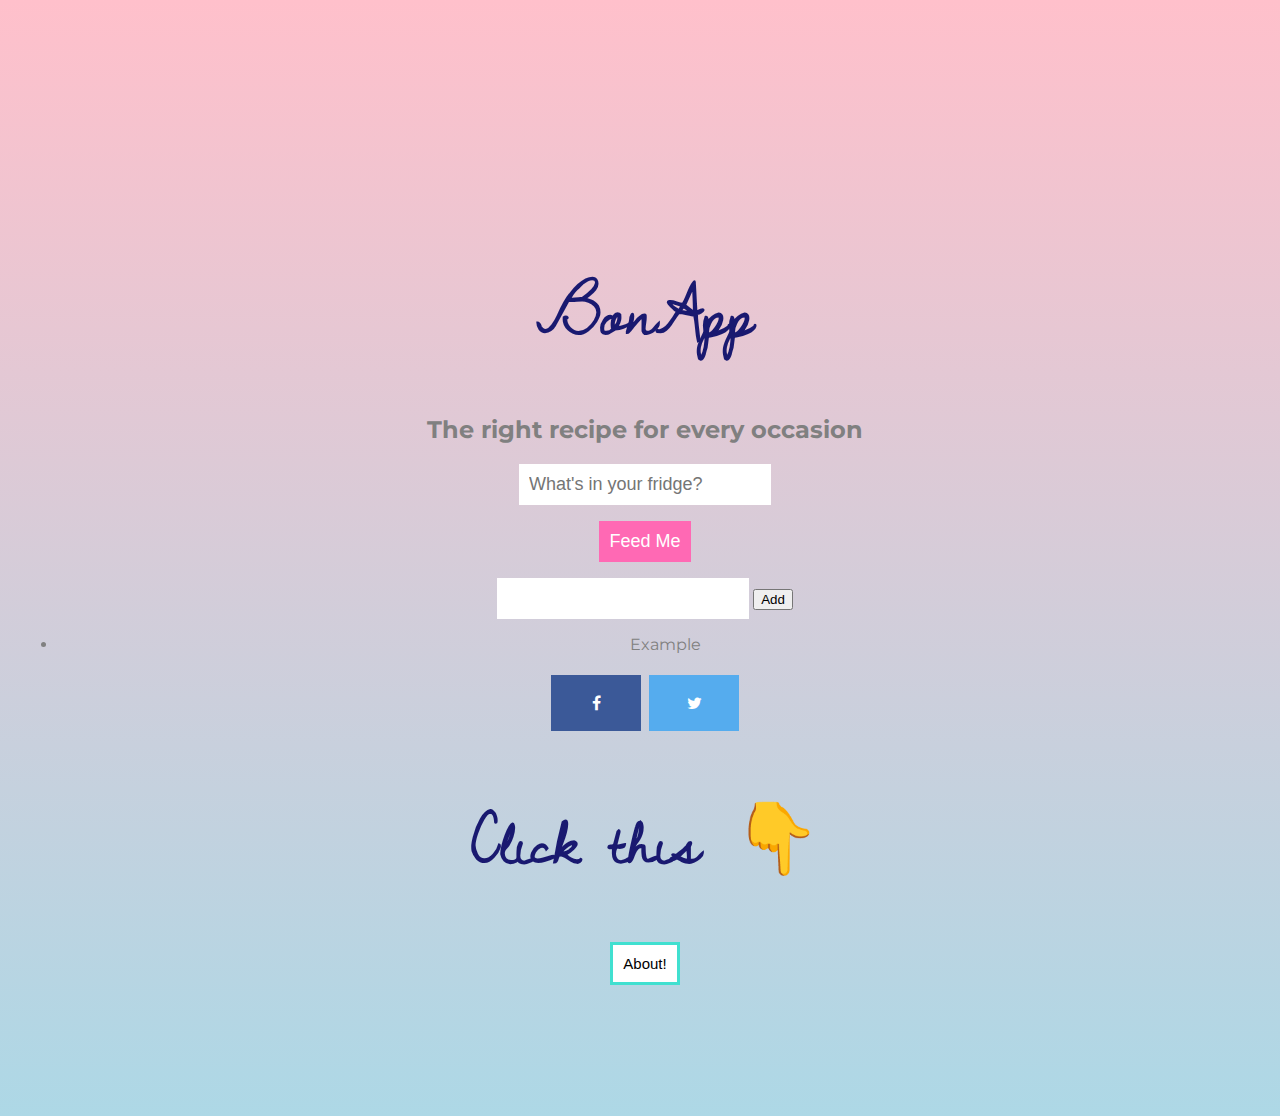
==== index.html @ dd4b1d77 "Fixed unwanted code in head" ====
<!DOCTYPE html>
<head>
  <title>BonApp</title>
    <link href="https://fonts.googleapis.com/css?family=Dawning+of+a+New+Day" rel="stylesheet">
    <link rel="stylesheet" type="text/css" href="stylesheet.css">

    <link href="https://fonts.googleapis.com/css?family=Hind" rel="stylesheet">

    <link rel="stylesheet" href="https://cdnjs.cloudflare.com/ajax/libs/font-awesome/4.7.0/css/font-awesome.min.css">

    <link href="https://fonts.googleapis.com/css?family=Montserrat" rel="stylesheet">
    <!-- Add icon library -->
  <link rel="stylesheet" href="https://cdnjs.cloudflare.com/ajax/libs/font-awesome/4.7.0/css/font-awesome.min.css">
  <script src="https://code.jquery.com/jquery-3.3.1.min.js"
  integrity="sha256-FgpCb/KJQlLNfOu91ta32o/NMZxltwRo8QtmkMRdAu8="
  crossorigin="anonymous"></script>


    <link href="https://fonts.googleapis.com/css?family=Montserrat" rel="stylesheet">


</head>
<body>
  <h1>BonApp</h1>
  <h2>The right recipe for every occasion</h2>
    <input type="email" placeholder="What's in your fridge?">
    <p>
    </p>
  <input type="submit" value="Feed Me">
  <p>
  </p>
  <input id="input" type="text">
   <button id="button">Add</button>
   <ul id="list">
     <li>Example</li>
   </ul>
  <!-- Add font awesome icons -->
  <a href="#" class="fa fa-facebook"></a>
  <a href="#" class="fa fa-twitter"></a>

<h1>Click this 👇</h1>

<button class="alert-button">About!</button>

<script src="jquery.js"></script>

</body>
---- stylesheet.css ----
h1 {
  font-family: 'Dawning of a New Day', cursive;
  font-size: 70px;
  color: #191970;
}
h2 {
  font-size: 20px
  color: #191970;
}
body {
      text-align: center;
      background: linear-gradient(pink, lightblue);
      background-size: cover;
      background-position: center;
      color: grey;
      font-family: 'Montserrat', sans-serif;
      padding: 200px 0 0 10px;
      height: 100vh;
    }
      input {
      border: 0;
      padding: 10px;
      font-size: 18px;
      font-color: grey;
    }
    input[type="submit"] {
      background: hotpink;
      color: white;
    }

    .fa {
  padding: 20px;
  font-size: 30px;
  width: 50px;
  text-align: center;
  text-decoration: none;
  margin: 5px 2px;
}

.fa:hover {
    opacity: 0.7;
}

.fa-facebook {
  background: #3B5998;
  color: white;
}

.fa-twitter {
  background: #55ACEE;
  color: white;
}

.alert-button {
  background-color: white;
  border: solid 3px turquoise;
  padding: 10px;
  font-size: 15px;
}=
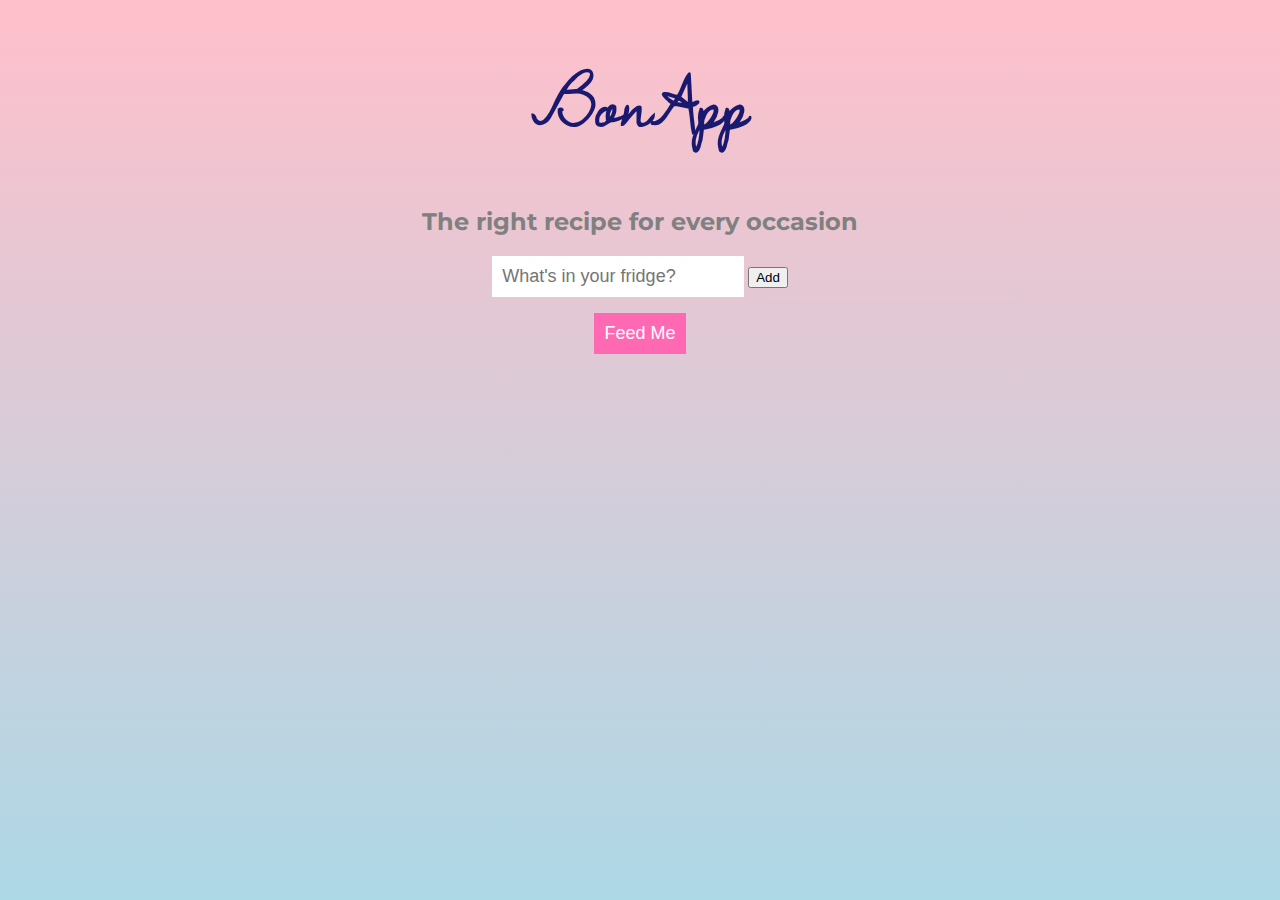
==== commit c3302179: "Clean up" ====
--- a/index.html
+++ b/index.html
@@ -10,37 +10,45 @@
 
     <link href="https://fonts.googleapis.com/css?family=Montserrat" rel="stylesheet">
     <!-- Add icon library -->
-  <link rel="stylesheet" href="https://cdnjs.cloudflare.com/ajax/libs/font-awesome/4.7.0/css/font-awesome.min.css">
-  <script src="https://code.jquery.com/jquery-3.3.1.min.js"
-  integrity="sha256-FgpCb/KJQlLNfOu91ta32o/NMZxltwRo8QtmkMRdAu8="
-  crossorigin="anonymous"></script>
+    <link rel="stylesheet" href="https://cdnjs.cloudflare.com/ajax/libs/font-awesome/4.7.0/css/font-awesome.min.css">
 
+    <script src="https://code.jquery.com/jquery-3.3.1.min.js"
+    integrity="sha256-FgpCb/KJQlLNfOu91ta32o/NMZxltwRo8QtmkMRdAu8="
+    crossorigin="anonymous"></script>
 
     <link href="https://fonts.googleapis.com/css?family=Montserrat" rel="stylesheet">
+</head>
 
+<body>
 
-</head>
-<body>
-  <h1>BonApp</h1>
-  <h2>The right recipe for every occasion</h2>
-    <input type="email" placeholder="What's in your fridge?">
-    <p>
-    </p>
-  <input type="submit" value="Feed Me">
-  <p>
-  </p>
-  <input id="input" type="text">
-   <button id="button">Add</button>
-   <ul id="list">
-     <li>Example</li>
-   </ul>
+  <div class="home center">
+    <div>
+      <div class="logo">
+        <h1>BonApp</h1>
+      </div>
+
+      <div class="form">
+        <h2>The right recipe for every occasion</h2>
+        <input type="email" id="ingredient" placeholder="What's in your fridge?">
+        <button id="button">Add</button>
+      </div>
+
+       <div>
+         <ul id="list">
+           <!-- List of ingredients will go here once added -->
+         </ul>
+       </div>
+
+       <div>
+         <a href="results.html"><input type="submit" value="Feed Me"></a>
+       </div>
+    </div>
+  </div>
+
   <!-- Add font awesome icons -->
-  <a href="#" class="fa fa-facebook"></a>
-  <a href="#" class="fa fa-twitter"></a>
+  <!-- <a href="#" class="fa fa-facebook"></a>
+  <a href="#" class="fa fa-twitter"></a> -->
 
-<h1>Click this 👇</h1>
-
-<button class="alert-button">About!</button>
 
 <script src="jquery.js"></script>
 
--- a/stylesheet.css
+++ b/stylesheet.css
@@ -7,28 +7,41 @@
   font-size: 20px
   color: #191970;
 }
+
+ul {
+  padding: 0;
+}
+
 body {
-      text-align: center;
-      background: linear-gradient(pink, lightblue);
-      background-size: cover;
-      background-position: center;
-      color: grey;
-      font-family: 'Montserrat', sans-serif;
-      padding: 200px 0 0 10px;
-      height: 100vh;
-    }
-      input {
-      border: 0;
-      padding: 10px;
-      font-size: 18px;
-      font-color: grey;
-    }
-    input[type="submit"] {
-      background: hotpink;
-      color: white;
-    }
+  margin: 0;
+  text-align: center;
+  background: linear-gradient(pink, lightblue);
+  background-size: cover;
+  background-position: center;
+  color: grey;
+  font-family: 'Montserrat', sans-serif;
+  height: 100vh;
+}
 
-    .fa {
+.center {
+  display: flex;
+  justify-content: center;
+  align-items: center;
+}
+
+input {
+  border: 0;
+  padding: 10px;
+  font-size: 18px;
+  font-color: grey;
+}
+
+input[type="submit"] {
+  background: hotpink;
+  color: white;
+}
+
+.fa {
   padding: 20px;
   font-size: 30px;
   width: 50px;
@@ -38,7 +51,7 @@
 }
 
 .fa:hover {
-    opacity: 0.7;
+  opacity: 0.7;
 }
 
 .fa-facebook {
@@ -56,4 +69,8 @@
   border: solid 3px turquoise;
   padding: 10px;
   font-size: 15px;
-}=
+}
+
+li {
+  list-style: none;
+}
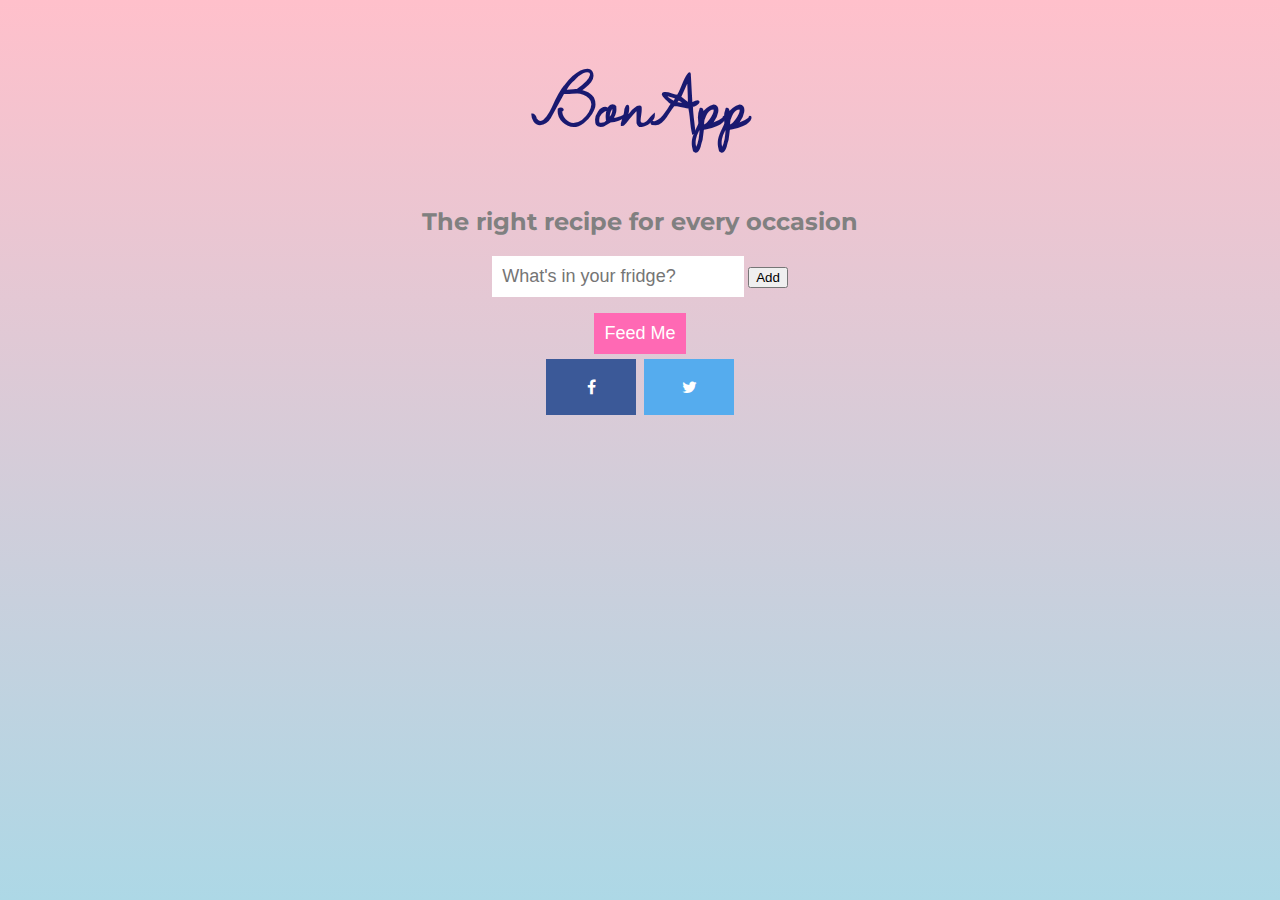
==== commit 399bc24d: "Social Media Buttons" ====
--- a/index.html
+++ b/index.html
@@ -46,8 +46,8 @@
   </div>
 
   <!-- Add font awesome icons -->
-  <!-- <a href="#" class="fa fa-facebook"></a>
-  <a href="#" class="fa fa-twitter"></a> -->
+  <a href="#" class="fa fa-facebook"></a>
+  <a href="#" class="fa fa-twitter"></a>
 
 
 <script src="jquery.js"></script>
--- a/stylesheet.css
+++ b/stylesheet.css
@@ -21,6 +21,14 @@
   color: grey;
   font-family: 'Montserrat', sans-serif;
   height: 100vh;
+}
+
+
+input:focus,
+select:focus,
+textarea:focus,
+button:focus {
+    outline: none;
 }
 
 .center {
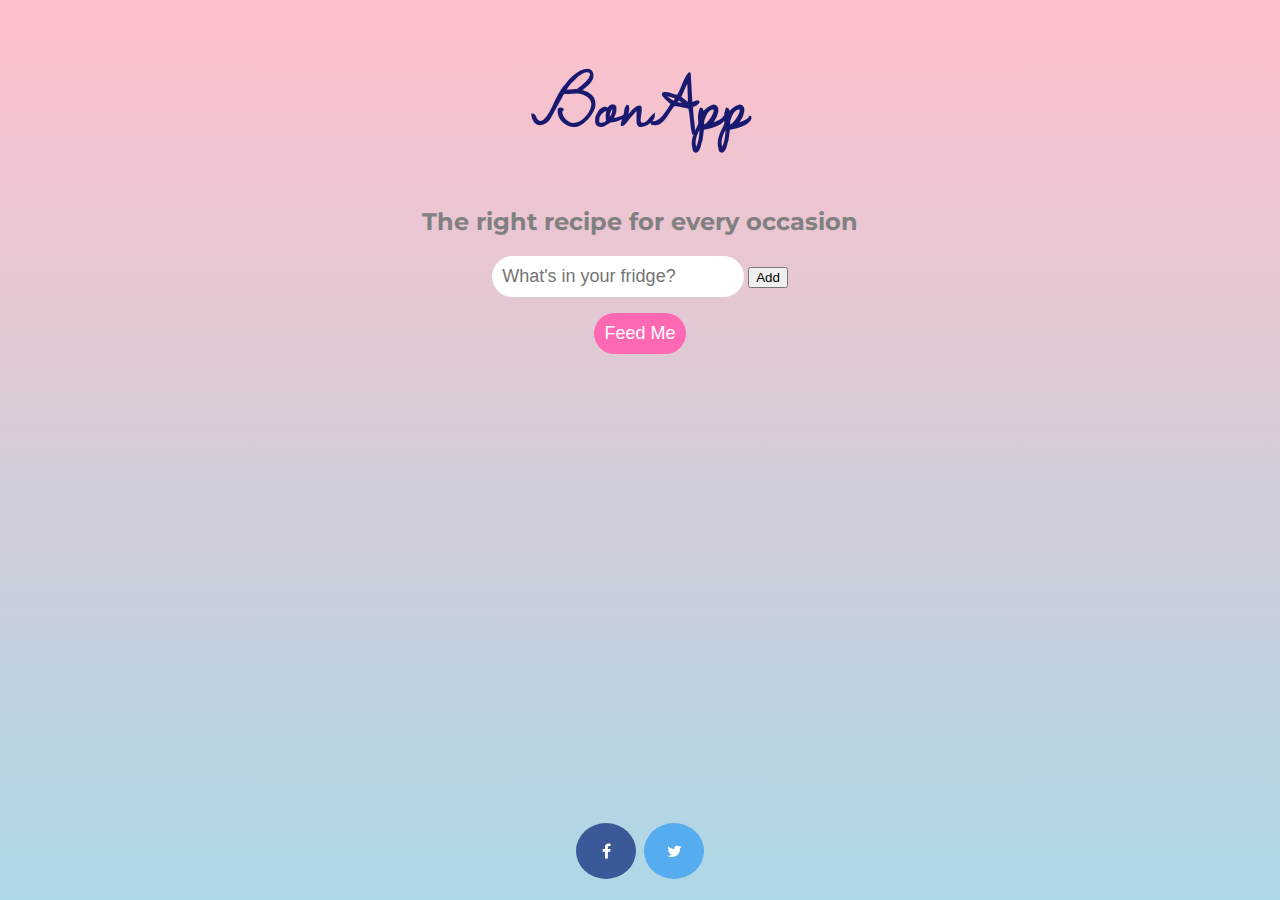
==== commit 0c20da06: "Footer" ====
--- a/index.html
+++ b/index.html
@@ -45,10 +45,13 @@
     </div>
   </div>
 
-  <!-- Add font awesome icons -->
-  <a href="#" class="fa fa-facebook"></a>
-  <a href="#" class="fa fa-twitter"></a>
 
+
+  <div class="footer">
+    <p>  <!-- Add font awesome icons -->
+      <a href="#" class="fa fa-facebook"></a>
+      <a href="#" class="fa fa-twitter"></a></p>
+  </div>
 
 <script src="jquery.js"></script>
 
--- a/stylesheet.css
+++ b/stylesheet.css
@@ -42,6 +42,7 @@
   padding: 10px;
   font-size: 18px;
   font-color: grey;
+  border-radius: 30px;
 }
 
 input[type="submit"] {
@@ -52,10 +53,11 @@
 .fa {
   padding: 20px;
   font-size: 30px;
-  width: 50px;
+  width: 20px;
   text-align: center;
   text-decoration: none;
   margin: 5px 2px;
+  border-radius: 50%;
 }
 
 .fa:hover {
@@ -82,3 +84,12 @@
 li {
   list-style: none;
 }
+
+.footer {
+   position: fixed;
+   left: 0;
+   bottom: 0;
+   width: 100%;
+   background-color:transparent;
+   text-align: center;
+}
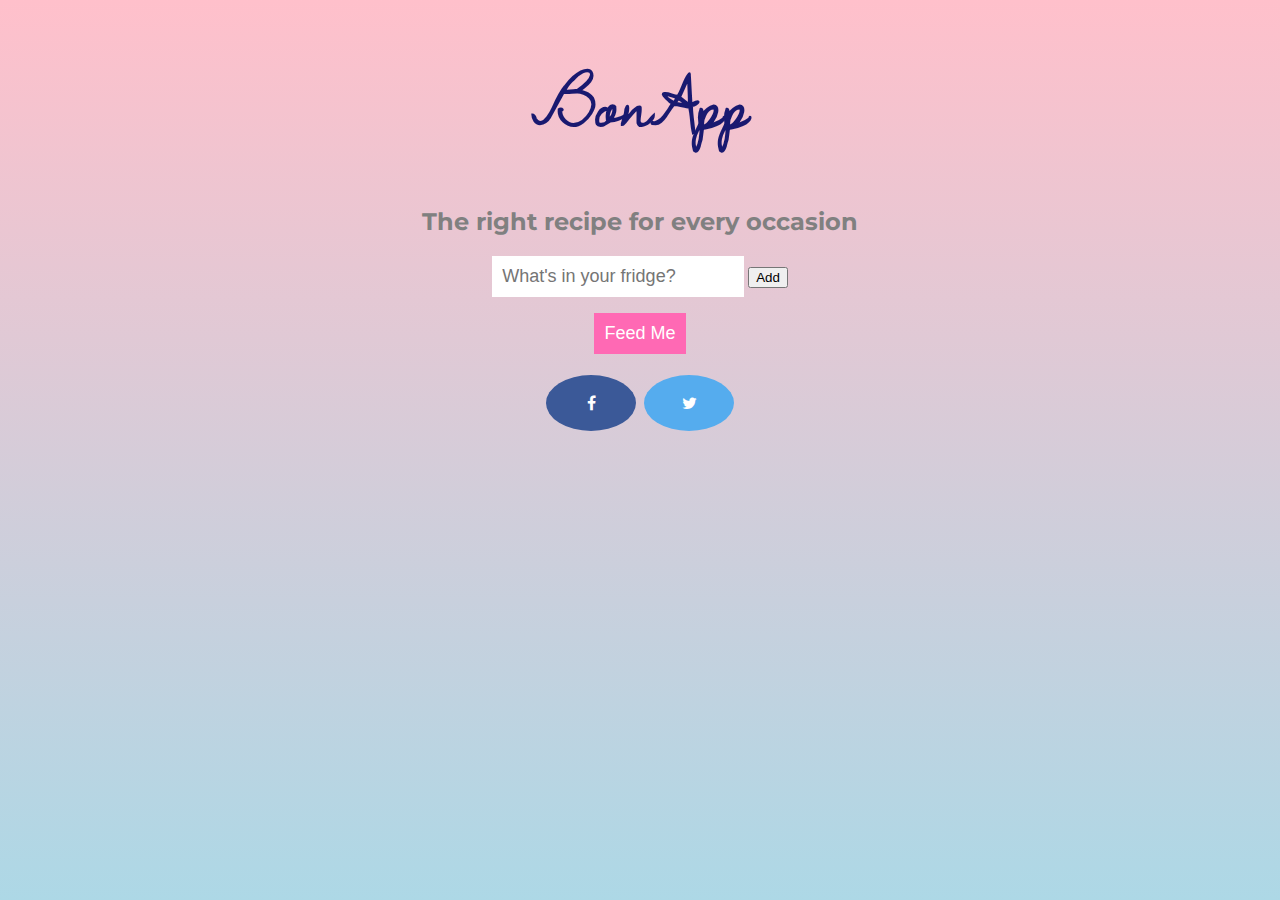
==== commit 135e5cdc: "Background" ====
--- a/index.html
+++ b/index.html
@@ -20,7 +20,8 @@
 </head>
 
 <body>
-
+  <div class="background">
+  </div>
   <div class="home center">
     <div>
       <div class="logo">
--- a/stylesheet.css
+++ b/stylesheet.css
@@ -15,12 +15,19 @@
 body {
   margin: 0;
   text-align: center;
+  color: grey;
+  font-family: 'Montserrat', sans-serif;
+
+}
+
+.background {
+  height: 100vh;
   background: linear-gradient(pink, lightblue);
   background-size: cover;
   background-position: center;
-  color: grey;
-  font-family: 'Montserrat', sans-serif;
-  height: 100vh;
+  position: absolute;
+  z-index: -1;
+  width: 100vw;
 }
 
 
@@ -42,7 +49,6 @@
   padding: 10px;
   font-size: 18px;
   font-color: grey;
-  border-radius: 30px;
 }
 
 input[type="submit"] {
@@ -53,7 +59,7 @@
 .fa {
   padding: 20px;
   font-size: 30px;
-  width: 20px;
+  width: 50px;
   text-align: center;
   text-decoration: none;
   margin: 5px 2px;
@@ -85,11 +91,17 @@
   list-style: none;
 }
 
+<<<<<<< HEAD
+img {
+  max-width: 260px;
+=======
 .footer {
+   margin: 150px;
    position: fixed;
    left: 0;
    bottom: 0;
    width: 100%;
    background-color:transparent;
    text-align: center;
+>>>>>>> 094c8bffef42d95e287f3e8107445658aef21974
 }
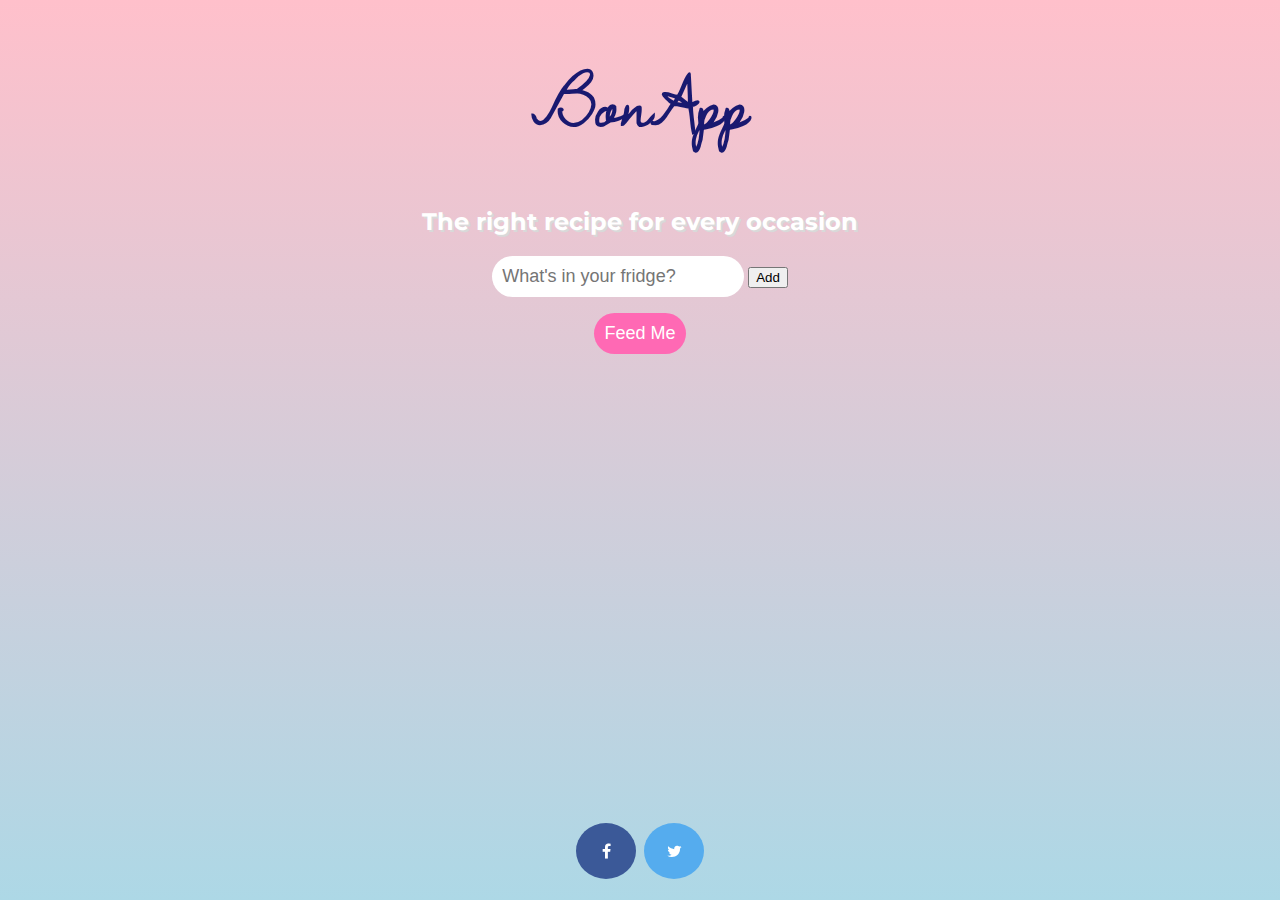
==== commit e64e9521: "Pictures round" ====
--- a/index.html
+++ b/index.html
@@ -15,13 +15,14 @@
     <script src="https://code.jquery.com/jquery-3.3.1.min.js"
     integrity="sha256-FgpCb/KJQlLNfOu91ta32o/NMZxltwRo8QtmkMRdAu8="
     crossorigin="anonymous"></script>
+    
+    <meta name="viewport" content="width=device-width, initial-scale=1">
 
     <link href="https://fonts.googleapis.com/css?family=Montserrat" rel="stylesheet">
 </head>
 
 <body>
-  <div class="background">
-  </div>
+
   <div class="home center">
     <div>
       <div class="logo">
--- a/stylesheet.css
+++ b/stylesheet.css
@@ -2,10 +2,12 @@
   font-family: 'Dawning of a New Day', cursive;
   font-size: 70px;
   color: #191970;
+
 }
 h2 {
   font-size: 20px
-  color: #191970;
+  color: #ffcccc;
+  text-shadow: 2px 2px #d9d9d9;
 }
 
 ul {
@@ -15,19 +17,12 @@
 body {
   margin: 0;
   text-align: center;
-  color: grey;
-  font-family: 'Montserrat', sans-serif;
-
-}
-
-.background {
-  height: 100vh;
   background: linear-gradient(pink, lightblue);
   background-size: cover;
   background-position: center;
-  position: absolute;
-  z-index: -1;
-  width: 100vw;
+  color: white;
+  font-family: 'Montserrat', sans-serif;
+  height: 100vh;
 }
 
 
@@ -49,6 +44,7 @@
   padding: 10px;
   font-size: 18px;
   font-color: grey;
+  border-radius: 30px;
 }
 
 input[type="submit"] {
@@ -59,7 +55,7 @@
 .fa {
   padding: 20px;
   font-size: 30px;
-  width: 50px;
+  width: 20px;
   text-align: center;
   text-decoration: none;
   margin: 5px 2px;
@@ -91,17 +87,17 @@
   list-style: none;
 }
 
-<<<<<<< HEAD
+
 img {
-  max-width: 260px;
-=======
+  width: 260px;
+  height: 260px;
+  border-radius: 50%;
+}
 .footer {
-   margin: 150px;
    position: fixed;
    left: 0;
    bottom: 0;
    width: 100%;
    background-color:transparent;
    text-align: center;
->>>>>>> 094c8bffef42d95e287f3e8107445658aef21974
 }
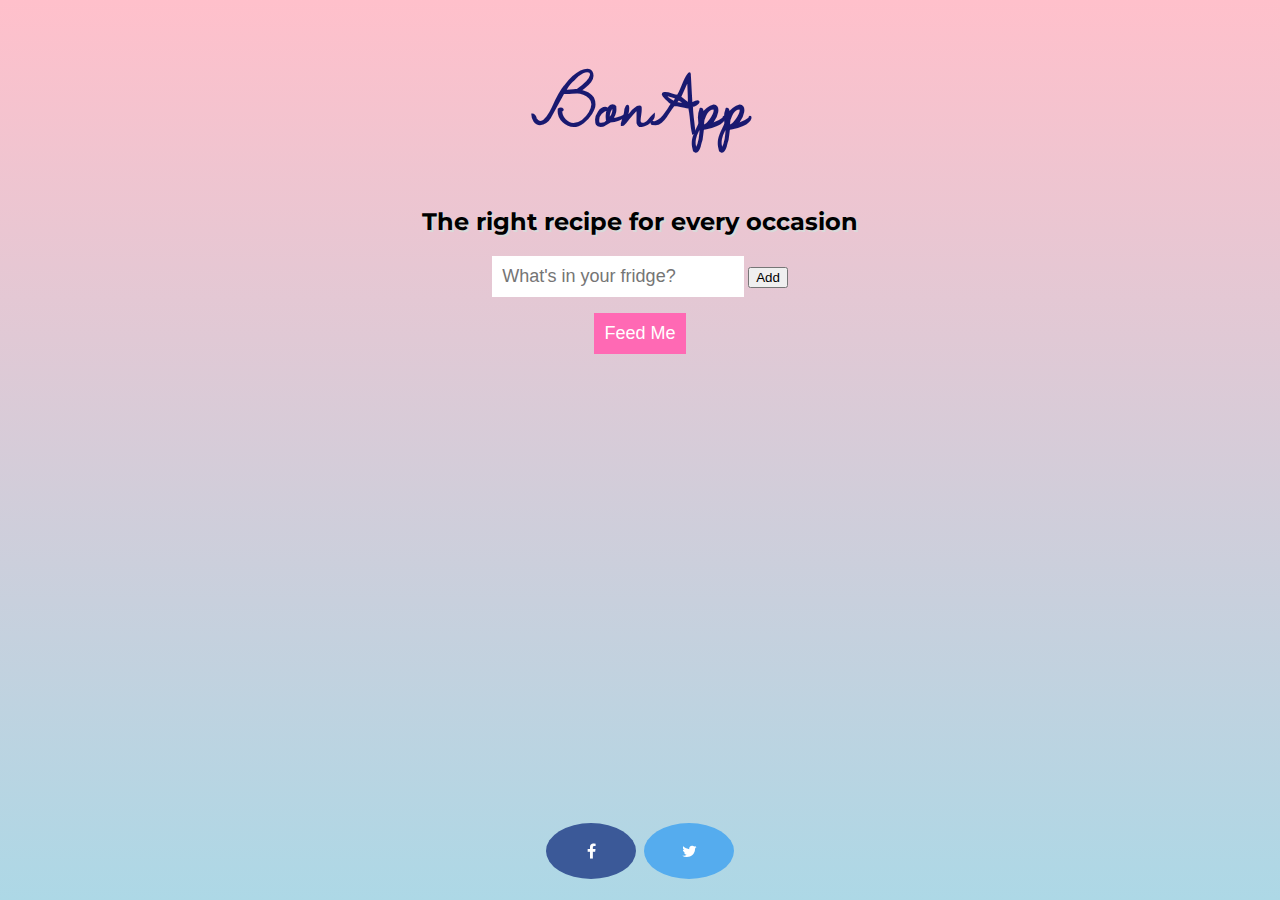
==== commit 609a81ec: "Merge branch 'master' of https://github.com/nuernbel/nuernbel.github.io" ====
--- a/index.html
+++ b/index.html
@@ -22,7 +22,8 @@
 </head>
 
 <body>
-
+  <div class="background">
+  </div>
   <div class="home center">
     <div>
       <div class="logo">
--- a/stylesheet.css
+++ b/stylesheet.css
@@ -17,12 +17,17 @@
 body {
   margin: 0;
   text-align: center;
+  font-family: 'Montserrat', sans-serif;
+}
+
+.background {
+  height: 100vh;
   background: linear-gradient(pink, lightblue);
   background-size: cover;
   background-position: center;
-  color: white;
-  font-family: 'Montserrat', sans-serif;
-  height: 100vh;
+  position: absolute;
+  z-index: -1;
+  width: 100vw;
 }
 
 
@@ -44,7 +49,6 @@
   padding: 10px;
   font-size: 18px;
   font-color: grey;
-  border-radius: 30px;
 }
 
 input[type="submit"] {
@@ -55,7 +59,7 @@
 .fa {
   padding: 20px;
   font-size: 30px;
-  width: 20px;
+  width: 50px;
   text-align: center;
   text-decoration: none;
   margin: 5px 2px;
@@ -100,4 +104,4 @@
    width: 100%;
    background-color:transparent;
    text-align: center;
-}
+ }
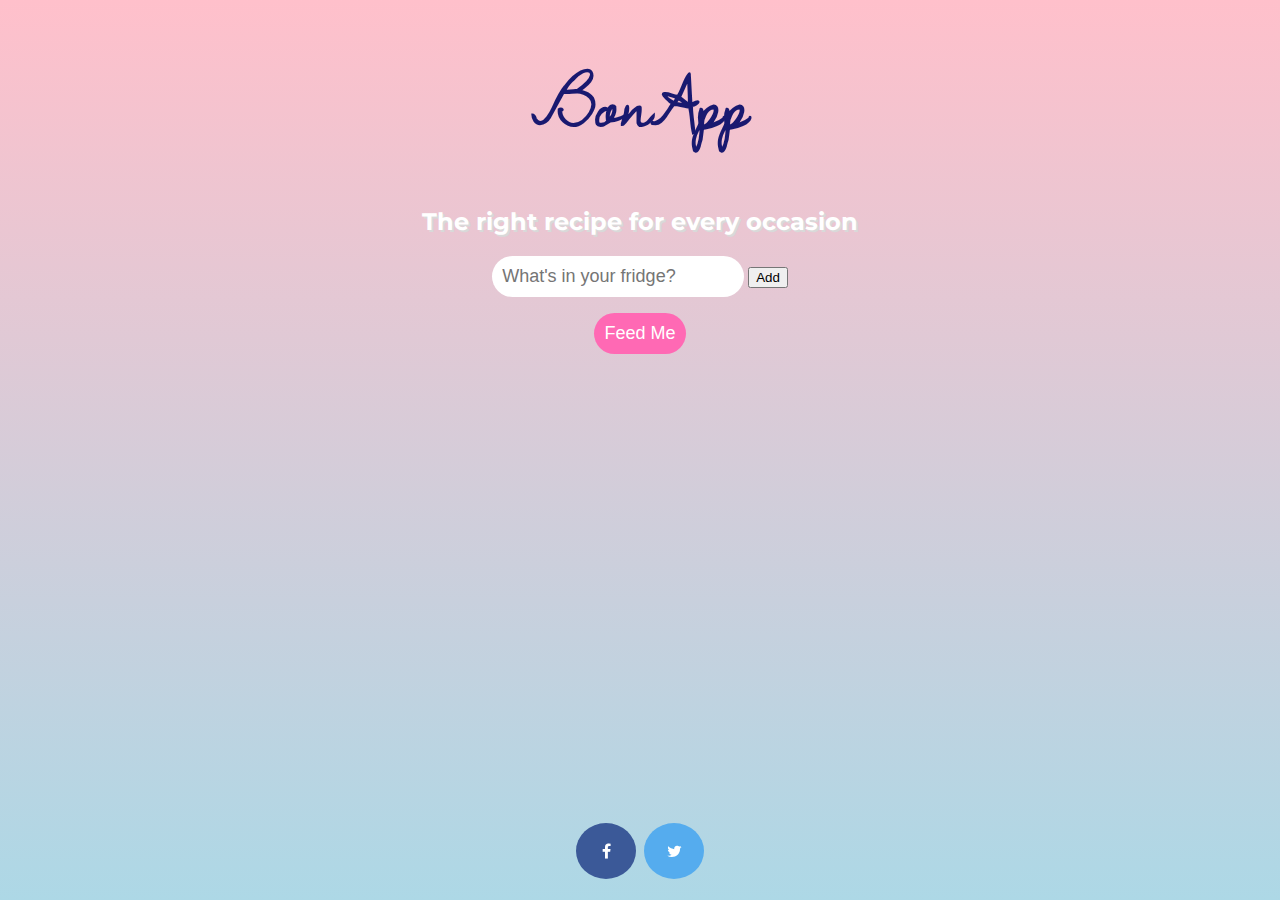
==== commit 1d7dfee0: "Revert "Merge branch 'master' of https://github.com/nuernbel/nuernbel.github.io"" ====
--- a/index.html
+++ b/index.html
@@ -22,8 +22,7 @@
 </head>
 
 <body>
-  <div class="background">
-  </div>
+
   <div class="home center">
     <div>
       <div class="logo">
--- a/stylesheet.css
+++ b/stylesheet.css
@@ -17,17 +17,12 @@
 body {
   margin: 0;
   text-align: center;
-  font-family: 'Montserrat', sans-serif;
-}
-
-.background {
-  height: 100vh;
   background: linear-gradient(pink, lightblue);
   background-size: cover;
   background-position: center;
-  position: absolute;
-  z-index: -1;
-  width: 100vw;
+  color: white;
+  font-family: 'Montserrat', sans-serif;
+  height: 100vh;
 }
 
 
@@ -49,6 +44,7 @@
   padding: 10px;
   font-size: 18px;
   font-color: grey;
+  border-radius: 30px;
 }
 
 input[type="submit"] {
@@ -59,7 +55,7 @@
 .fa {
   padding: 20px;
   font-size: 30px;
-  width: 50px;
+  width: 20px;
   text-align: center;
   text-decoration: none;
   margin: 5px 2px;
@@ -104,4 +100,4 @@
    width: 100%;
    background-color:transparent;
    text-align: center;
- }
+}
